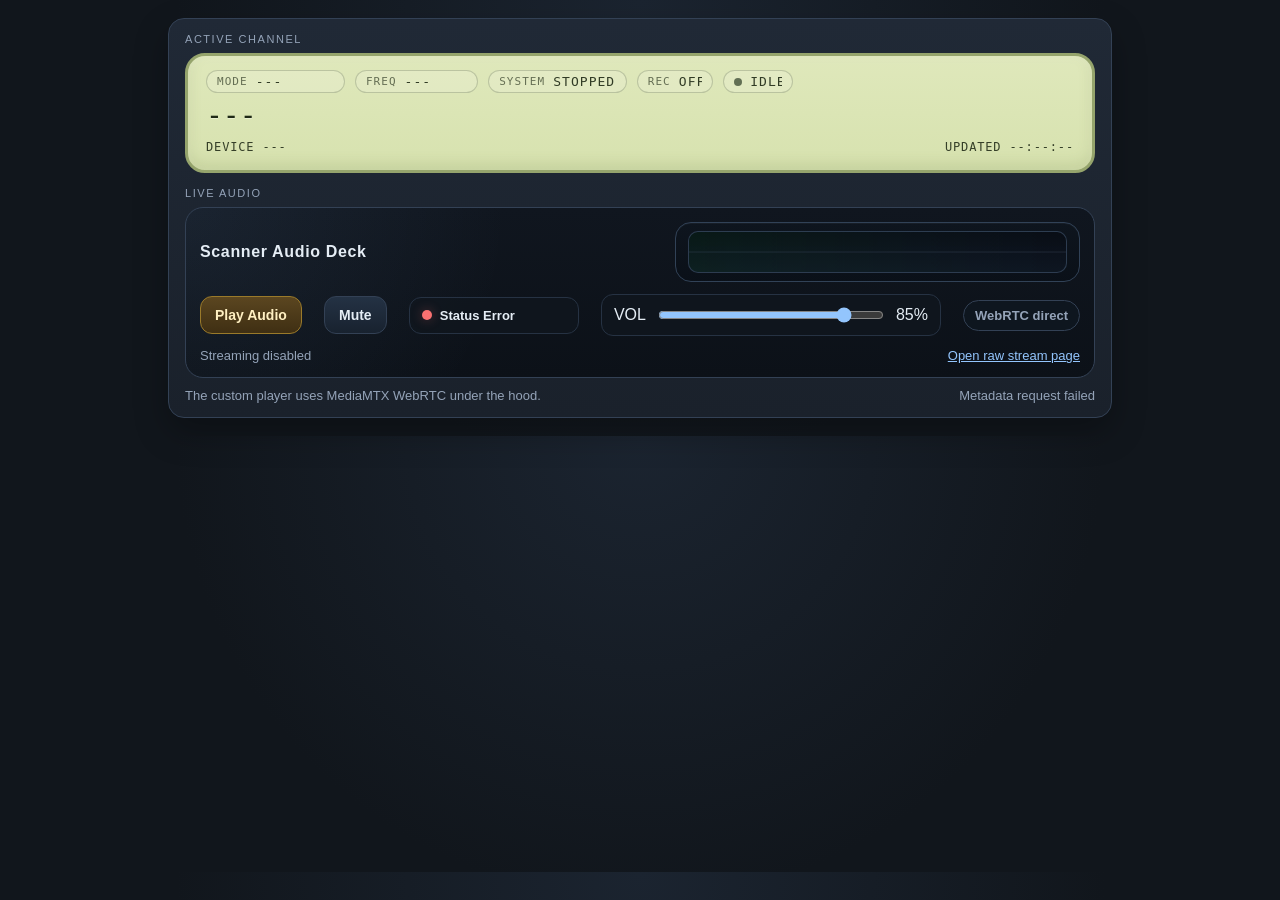
==== webui/index.html @ 0362af81 "Externalize scanner web UI and add live audio monitor" ====
<!doctype html>
<html lang="en">

<head>
    <meta charset="utf-8">
    <meta name="viewport" content="width=device-width, initial-scale=1">
    <title>Scanner Live</title>
    <style>
        @font-face {
            font-family: 'PixelSplitter';
            font-style: normal;
            font-display: swap;
            font-weight: 700;
            src: url('/fonts/PixelSplitter-Bold.ttf') format('truetype')
        }

        :root {
            --bg: #11161c;
            --panel: #1a212b;
            --panel2: #202936;
            --line: #334155;
            --muted: #94a3b8;
            --text: #e5edf5;
            --lcd: #d7e2af;
            --lcdfg: #1f2916;
            --lcdb: #95a46c;
            --ok: #22c55e;
            --accent: #93c5fd
        }

        * {
            box-sizing: border-box
        }

        body {
            margin: 0;
            background: radial-gradient(circle at top, #1b2430 0%, var(--bg) 60%);
            color: var(--text);
            font-family: "Segoe UI", Tahoma, sans-serif
        }

        .shell {
            max-width: 980px;
            margin: 0 auto;
            padding: 18px
        }

        .card {
            background: linear-gradient(180deg, var(--panel2), var(--panel));
            border: 1px solid var(--line);
            border-radius: 16px;
            padding: 14px 16px;
            box-shadow: 0 14px 34px rgba(0, 0, 0, .28)
        }

        .label {
            font-size: 11px;
            letter-spacing: .14em;
            text-transform: uppercase;
            color: var(--muted);
            margin-bottom: 8px
        }

        .lcdshell {
            background: linear-gradient(180deg, #dfe8bb, var(--lcd));
            color: var(--lcdfg);
            border: 3px solid var(--lcdb);
            border-radius: 20px;
            padding: 14px 18px 16px;
            box-shadow: inset 0 2px 8px rgba(255, 255, 255, .16), inset 0 -6px 14px rgba(112, 129, 66, .18);
            margin-bottom: 14px
        }

        .lcdshell.recording {
            background: linear-gradient(180deg, #e6b6aa, #d99d92);
            border-color: #b57171;
            color: #4c1717
        }

        .lcdtop,
        .lcdbottom {
            display: flex;
            justify-content: space-between;
            gap: 10px;
            align-items: center;
            flex-wrap: wrap;
            font-family: "PixelSplitter", Consolas, "Lucida Console", monospace;
            text-transform: uppercase
        }

        .lcdtop {
            font-size: 13px;
            letter-spacing: .08em;
            opacity: .9;
            margin-bottom: 8px
        }

        .lcdbottom {
            font-size: 12px;
            letter-spacing: .07em;
            margin-top: 10px;
            opacity: .88
        }

        .lcdmain {
            font-family: "PixelSplitter", Consolas, "Lucida Console", monospace;
            font-size: clamp(18px, 2.3vw, 28px);
            line-height: 1.05;
            font-weight: 400;
            letter-spacing: 0;
            white-space: nowrap;
            overflow: hidden;
            text-overflow: ellipsis;
            text-shadow: 0 1px 0 rgba(255, 255, 255, .35)
        }

        .lcdchips {
            display: flex;
            gap: 10px;
            flex-wrap: wrap
        }

        .lcdchip {
            display: inline-flex;
            align-items: center;
            justify-content: flex-start;
            gap: 8px;
            padding: 3px 10px;
            border: 1px solid rgba(31, 41, 22, .22);
            border-radius: 999px;
            background: rgba(255, 255, 255, .18);
            white-space: nowrap;
            flex: 0 0 auto
        }

        .lcdchip .tiny {
            font-size: 11px;
            opacity: .7;
            flex: 0 0 auto
        }

        .lcdchip .value {
            display: inline-block;
            flex: 0 0 auto;
            overflow: hidden
        }

        .lcdchip.mode .value {
            width: 10ch
        }

        .lcdchip.freq .value {
            width: 8ch
        }

        .lcdchip.system .value {
            width: 8ch
        }

        .lcdchip.record .value {
            width: 3ch
        }

        .lcdchip.stream .value {
            width: 4ch
        }

        .dot {
            width: 8px;
            height: 8px;
            border-radius: 99px;
            background: #55634a
        }

        .dot.live {
            background: var(--ok);
            box-shadow: 0 0 10px rgba(34, 197, 94, .45)
        }

        .deck {
            padding: 14px;
            border-radius: 18px;
            border: 1px solid var(--line);
            background: radial-gradient(circle at top left, rgba(147, 197, 253, .08), transparent 35%), linear-gradient(180deg, #10161f, #0c1118)
        }

        .decktop,
        .controls,
        .footer,
        .metarow {
            display: flex;
            justify-content: space-between;
            gap: 12px;
            flex-wrap: wrap
        }

        .decktop {
            align-items: center;
            margin-bottom: 12px
        }

        .controls {
            align-items: center
        }

        .metarow {
            margin-top: 12px;
            color: var(--muted);
            font-size: 13px
        }

        .footer {
            margin-top: 10px;
            color: var(--muted);
            font-size: 13px
        }

        .decktitle {
            font-size: 16px;
            font-weight: 700;
            letter-spacing: .04em
        }

        .badge {
            display: inline-flex;
            align-items: center;
            gap: 8px;
            padding: 7px 11px;
            border-radius: 999px;
            border: 1px solid var(--line);
            background: rgba(15, 23, 32, .9);
            color: var(--muted);
            font-size: 13px;
            font-weight: 600
        }

        .audiomonitor {
            display: flex;
            align-items: center;
            gap: 12px;
            min-width: 320px;
            max-width: 460px;
            width: 46%;
            padding: 8px 12px;
            border-radius: 16px;
            border: 1px solid #314257;
            background: linear-gradient(180deg, rgba(14, 21, 30, .98), rgba(10, 16, 24, .94));
            box-shadow: inset 0 1px 0 rgba(255,255,255,.04);
            overflow: hidden
        }

        .monitorcanvas {
            display: block;
            flex: 1 1 0;
            min-width: 0;
            width: auto;
            height: 42px;
            border-radius: 10px;
            background: linear-gradient(180deg, rgba(7, 11, 18, .98), rgba(13, 20, 30, .94));
            border: 1px solid rgba(49, 66, 87, .9)
        }

        .btn {
            appearance: none;
            border: 1px solid var(--line);
            background: linear-gradient(180deg, #243244, #18222f);
            color: var(--text);
            border-radius: 12px;
            padding: 10px 14px;
            min-width: 86px;
            font-size: 14px;
            font-weight: 700;
            cursor: pointer;
            transition: background .16s ease, border-color .16s ease, box-shadow .16s ease, color .16s ease
        }

        .btn.secondary {
            min-width: 62px
        }

        .btn.is-live {
            background: linear-gradient(180deg, #1f4f38, #163928);
            border-color: #3d8b65;
            box-shadow: 0 0 0 1px rgba(61, 139, 101, .25), 0 0 18px rgba(34, 197, 94, .12)
        }

        .btn.is-paused {
            background: linear-gradient(180deg, #5b4620, #3f2f13);
            border-color: #9a7a2a;
            color: #fff0c2
        }

        .btn.is-muted {
            background: linear-gradient(180deg, #4a2231, #321722);
            border-color: #9d4b6b;
            color: #ffd8e6
        }

        .btn:disabled {
            opacity: .55;
            cursor: not-allowed
        }

        .playbackbadge {
            display: inline-flex;
            align-items: center;
            gap: 8px;
            padding: 10px 12px;
            min-width: 170px;
            border-radius: 12px;
            border: 1px solid #263243;
            background: rgba(16, 22, 30, .78);
            color: var(--text);
            font-size: 13px;
            font-weight: 700
        }

        .playdot {
            width: 10px;
            height: 10px;
            border-radius: 99px;
            background: #586576;
            box-shadow: 0 0 0 1px rgba(255,255,255,.08)
        }

        .playbackbadge.is-live .playdot {
            background: var(--ok);
            box-shadow: 0 0 12px rgba(34, 197, 94, .45)
        }

        .playbackbadge.is-paused .playdot {
            background: #f59e0b;
            box-shadow: 0 0 12px rgba(245, 158, 11, .35)
        }

        .playbackbadge.is-muted .playdot {
            background: #f472b6;
            box-shadow: 0 0 12px rgba(244, 114, 182, .35)
        }

        .playbackbadge.is-offline .playdot {
            background: #f87171;
            box-shadow: 0 0 12px rgba(248, 113, 113, .32)
        }

        .vol {
            display: flex;
            align-items: center;
            gap: 10px;
            min-width: 340px;
            padding: 10px 12px;
            border-radius: 12px;
            border: 1px solid #263243;
            background: rgba(16, 22, 30, .78)
        }

        .vol input {
            width: 100%;
            accent-color: #93c5fd
        }

        .hidden {
            width: 0;
            height: 0;
            opacity: 0;
            position: absolute;
            pointer-events: none
        }

        a {
            color: var(--accent)
        }

        @media (max-width:760px) {
            .vol {
                min-width: 0;
                width: 100%
            }

            .controls {
                align-items: stretch
            }

            .lcdmain {
                font-size: clamp(20px, 5.8vw, 30px)
            }
        }
    </style>
</head>

<body>
    <div class="shell">
        <div class="card">
            <div class="label">Active Channel</div>
            <div class="lcdshell" id="lcdShell">
                <div class="lcdtop">
                    <div class="lcdchips">
                        <div class="lcdchip mode"><span class="tiny">Mode</span><span class="value" id="modeValue">---</span></div>
                        <div class="lcdchip freq"><span class="tiny">Freq</span><span class="value" id="freqValue">---</span></div>
                        <div class="lcdchip system"><span class="tiny">System</span><span class="value" id="statusValue">STOPPED</span></div>
                        <div class="lcdchip record"><span class="tiny">Rec</span><span class="value" id="recordValue">OFF</span></div>
                        <div class="lcdchip stream"><span class="dot" id="lcdDot"></span><span class="value" id="streamMini">Idle</span>
                        </div>
                    </div>
                </div>
                <div class="lcdmain" id="channelDisplay">---</div>
                <div class="lcdbottom">
                    <div id="deviceValue">DEVICE ---</div>
                    <div id="updatedValue">UPDATED --:--:--</div>
                </div>
            </div>
            <div class="label">Live Audio</div>
            <div class="deck">
                <div class="decktop">
                    <div class="decktitle">Scanner Audio Deck</div>
                    <div class="audiomonitor">
                        <canvas class="monitorcanvas" id="audioMonitor" width="360" height="42"></canvas>                    </div>
                </div>
                <div class="controls"><button class="btn" id="playButton" type="button">Play Audio</button><button
                        class="btn secondary" id="muteButton" type="button">Mute</button>
                    <div class="playbackbadge is-offline" id="playbackBadge"><span class="playdot"></span><span id="playbackState">Stopped</span></div>
                    <div class="vol"><span>VOL</span><input id="volumeSlider" type="range" min="0" max="100"
                            value="85"><span id="volumeValue">85%</span></div>
                    <div class="badge">WebRTC direct</div>
                </div>
                <div class="metarow"> 
                    <div id="streamHint">Streaming disabled</div>
                    <div><a id="rawLink" href="#" target="_blank" rel="noopener">Open raw stream page</a></div>
                </div>
                <audio id="scannerAudio" class="hidden" autoplay playsinline></audio>
            </div>
            <div class="footer">
                <div>The custom player uses MediaMTX WebRTC under the hood.</div>
                <div id="sessionState">Idle</div>
            </div>
        </div>
    </div>
    <script>
        const audioEl = document.getElementById('scannerAudio'),
            playButton = document.getElementById('playButton'),
            muteButton = document.getElementById('muteButton'),
            volumeSlider = document.getElementById('volumeSlider'),
            volumeValue = document.getElementById('volumeValue'),
            audioMonitor = document.getElementById('audioMonitor'),
            sessionState = document.getElementById('sessionState'),
            playbackBadge = document.getElementById('playbackBadge'),
            playbackState = document.getElementById('playbackState');
        let latestStatus = null,
            peerConnection = null,
            playerStarting = false,
            lastStreamUrl = '',
            userPaused = false,
            audioContext = null,
            monitorSourceNode = null,
            analyserNode = null,
            audioDataArray = null,
            monitorFrame = 0;

        function setPlayerStatus(text, live) {
            return
        }

        function drawMonitorIdle() {
            const ctx = audioMonitor.getContext('2d');
            const width = audioMonitor.width;
            const height = audioMonitor.height;
            ctx.clearRect(0, 0, width, height);
            const gradient = ctx.createLinearGradient(0, 0, width, 0);
            gradient.addColorStop(0, 'rgba(34, 197, 94, 0.08)');
            gradient.addColorStop(1, 'rgba(147, 197, 253, 0.02)');
            ctx.fillStyle = gradient;
            ctx.fillRect(0, 0, width, height);
            ctx.strokeStyle = 'rgba(71, 85, 105, 0.35)';
            ctx.lineWidth = 1;
            ctx.beginPath();
            ctx.moveTo(0, height / 2);
            ctx.lineTo(width, height / 2);
            ctx.stroke()
        }

        function ensureAudioMonitor() {
            if (!(window.AudioContext || window.webkitAudioContext)) return false;
            if (!audioContext) {
                const Context = window.AudioContext || window.webkitAudioContext;
                audioContext = new Context();
                analyserNode = audioContext.createAnalyser();
                analyserNode.fftSize = 256;
                analyserNode.smoothingTimeConstant = 0.78;
                audioDataArray = new Uint8Array(analyserNode.frequencyBinCount)
            }
            if (audioContext.state === 'suspended') {
                audioContext.resume().catch(() => {})
            }
            return true
        }

        function connectAudioMonitorStream(stream) {
            if (!stream || !ensureAudioMonitor()) return;
            if (monitorSourceNode) {
                try {
                    monitorSourceNode.disconnect()
                } catch (err) {}
                monitorSourceNode = null
            }
            monitorSourceNode = audioContext.createMediaStreamSource(stream);
            monitorSourceNode.connect(analyserNode)
        }

        function renderAudioMonitor() {
            if (!analyserNode || !audioDataArray || !monitorSourceNode) {
                drawMonitorIdle();
                monitorFrame = 0;
                return
            }
            const ctx = audioMonitor.getContext('2d');
            const width = audioMonitor.width;
            const height = audioMonitor.height;
            analyserNode.getByteFrequencyData(audioDataArray);
            ctx.clearRect(0, 0, width, height);
            ctx.fillStyle = 'rgba(8, 13, 20, 0.92)';
            ctx.fillRect(0, 0, width, height);
            const barCount = 48;
            const gap = 2;
            const barWidth = (width - (barCount - 1) * gap) / barCount;
            for (let i = 0; i < barCount; i += 1) {
                const index = Math.min(audioDataArray.length - 1, Math.floor(i * audioDataArray.length / barCount));
                const magnitude = audioDataArray[index] / 255;
                const barHeight = Math.max(3, magnitude * (height - 6));
                const x = i * (barWidth + gap);
                const y = height - barHeight - 3;
                const gradient = ctx.createLinearGradient(0, y, 0, height);
                gradient.addColorStop(0, magnitude > 0.72 ? '#f59e0b' : '#9fe870');
                gradient.addColorStop(1, '#22c55e');
                ctx.fillStyle = gradient;
                ctx.fillRect(x, y, barWidth, barHeight)
            }
            monitorFrame = window.requestAnimationFrame(renderAudioMonitor)
        }

        function startAudioMonitor() {
            if (!ensureAudioMonitor()) return;
            const activeStream = audioEl.srcObject;
            if (activeStream && !monitorSourceNode) connectAudioMonitorStream(activeStream);
            if (!monitorFrame) renderAudioMonitor()
        }

        function stopAudioMonitor() {
            if (monitorFrame) {
                window.cancelAnimationFrame(monitorFrame);
                monitorFrame = 0
            }
            if (monitorSourceNode) {
                try {
                    monitorSourceNode.disconnect()
                } catch (err) {}
                monitorSourceNode = null
            }
            drawMonitorIdle()
        }

        function setSessionState(text) {
            sessionState.textContent = text
        }

        function setPlaybackState(text, stateClass) {
            playbackState.textContent = text;
            playbackBadge.classList.remove('is-live', 'is-paused', 'is-muted', 'is-offline');
            if (stateClass) playbackBadge.classList.add(stateClass)
        }

        function updateButtons() {
            const isPlaying = !audioEl.paused && !audioEl.ended;
            playButton.textContent = playerStarting ? 'Connecting...' : isPlaying ? 'Pause Audio' : 'Play Audio';
            muteButton.textContent = audioEl.muted ? 'Unmute' : 'Mute';
            playButton.classList.toggle('is-live', isPlaying);
            playButton.classList.toggle('is-paused', !playerStarting && !isPlaying);
            muteButton.classList.toggle('is-muted', audioEl.muted);
            if (playerStarting) {
                setPlaybackState('Connecting', 'is-paused');
            } else if (audioEl.muted && isPlaying) {
                setPlaybackState('Muted Live', 'is-muted');
            } else if (isPlaying) {
                setPlaybackState('Playing Live', 'is-live');
            } else if (userPaused) {
                setPlaybackState('Paused', 'is-paused');
            } else {
                setPlaybackState('Stopped', 'is-offline');
            }
        }

        function setVolume(value) {
            const n = Math.max(0, Math.min(100, value));
            audioEl.volume = n / 100;
            volumeSlider.value = n;
            volumeValue.textContent = n + '%'
        }

        function closePlayer() {
            if (peerConnection) {
                try {
                    peerConnection.ontrack = null
                } catch (err) {}
                try {
                    peerConnection.close()
                } catch (err) {}
                peerConnection = null
            }
            audioEl.srcObject = null;
            playerStarting = false;
            stopAudioMonitor();
            updateButtons()
        }

        function waitForIceComplete(pc, timeoutMs) {
            return new Promise((resolve) => {
                if (pc.iceGatheringState === 'complete') {
                    resolve();
                    return
                }
                const timeout = setTimeout(done, timeoutMs);

                function onChange() {
                    if (pc.iceGatheringState === 'complete') done()
                }

                function done() {
                    clearTimeout(timeout);
                    pc.removeEventListener('icegatheringstatechange', onChange);
                    resolve()
                }
                pc.addEventListener('icegatheringstatechange', onChange)
            })
        }
        async function startPlayer(autoStart) {
            if (playerStarting) return;
            if (!latestStatus || !latestStatus.streaming_enabled || !latestStatus.raw_stream_url) {
                setPlayerStatus('Streaming disabled', false);
                setSessionState('No stream available');
                setPlaybackState('Stream Off', 'is-offline');
                return
            }
            closePlayer();
            playerStarting = true;
            playButton.disabled = true;
            updateButtons();
            setPlayerStatus('Connecting...', false);
            setSessionState('Negotiating WebRTC session');
            try {
                const pc = new RTCPeerConnection({
                    iceServers: []
                });
                peerConnection = pc;
                pc.addTransceiver('audio', {
                    direction: 'recvonly'
                });
                pc.ontrack = async (event) => {
                    const stream = event.streams[0];
                    if (stream) {
                        audioEl.srcObject = stream;
                        connectAudioMonitorStream(stream);
                        if (!userPaused || autoStart) {
                            try {
                                await audioEl.play();
                                startAudioMonitor()
                            } catch (err) {
                                setSessionState('Press Play Audio to start sound');
                                setPlaybackState('Awaiting Click', 'is-paused')
                            }
                        }
                        updateButtons()
                    }
                };
                pc.onconnectionstatechange = () => {
                    const state = pc.connectionState;
                    if (state === 'connected') {
                        setPlayerStatus('Live audio connected', true);
                        setSessionState('Media path is direct WebRTC');
                        if (!audioEl.paused) setPlaybackState(audioEl.muted ? 'Muted Live' : 'Playing Live', audioEl.muted ? 'is-muted' : 'is-live')
                    } else if (state === 'connecting') {
                        setPlayerStatus('Connecting...', false);
                        setSessionState('Establishing peer connection');
                        setPlaybackState('Connecting', 'is-paused')
                    } else if (state === 'failed' || state === 'disconnected' || state === 'closed') {
                        setPlayerStatus('Connection lost', false);
                        setSessionState('Reconnect by pressing Play Audio');
                        setPlaybackState('Connection Lost', 'is-offline')
                    }
                };
                const offer = await pc.createOffer();
                await pc.setLocalDescription(offer);
                await waitForIceComplete(pc, 1500);
                const res = await fetch('/api/whep', {
                    method: 'POST',
                    headers: {
                        'Content-Type': 'application/sdp'
                    },
                    body: pc.localDescription.sdp,
                    cache: 'no-store'
                });
                if (!res.ok) throw new Error('WHEP request failed with status ' + res.status);
                const answer = await res.text();
                await pc.setRemoteDescription({
                    type: 'answer',
                    sdp: answer
                });
                setPlayerStatus('Starting audio...', false);
                setSessionState('Waiting for first audio packets');
                setPlaybackState('Buffering', 'is-paused')
            } catch (err) {
                closePlayer();
                setPlayerStatus('Player unavailable', false);
                setSessionState(err && err.message ? err.message : 'Failed to start player');
                setPlaybackState('Unavailable', 'is-offline')
            } finally {
                playerStarting = false;
                playButton.disabled = false;
                updateButtons()
            }
        }
        async function refresh() {
            try {
                const res = await fetch('/api/status', {
                    cache: 'no-store'
                });
                const data = await res.json();
                latestStatus = data;
                const streamState = (data.stream_status || 'OFF').toUpperCase(),
                    recording = !!data.recording,
                    statusText = (data.status || 'STOPPED').toUpperCase();
                document.getElementById('statusValue').textContent = statusText;
                document.getElementById('recordValue').textContent = recording ? 'ON' : 'OFF';
                document.getElementById('channelDisplay').textContent = data.display || '---';
                document.getElementById('lcdShell').classList.toggle('recording', recording);
                document.getElementById('freqValue').textContent = data.frequency || '---';
                document.getElementById('modeValue').textContent = data.mode || '---';
                document.getElementById('streamMini').textContent = streamState;
                document.getElementById('deviceValue').textContent = 'DEVICE ' + (data.audio_device || '---');
                document.getElementById('updatedValue').textContent = 'UPDATED ' + (data.updated_at || '---');
                document.getElementById('lcdDot').classList.toggle('live', streamState === 'LIVE' || streamState ===
                    'READY');
                const rawUrl = data.raw_stream_url || '';
                document.getElementById('rawLink').href = rawUrl ? rawUrl + '/' : '#';
                document.getElementById('streamHint').textContent = data.streaming_enabled ? ('Stream source: ' +
                    rawUrl) : 'Streaming disabled';
                const ready = data.streaming_enabled && rawUrl && ['LIVE', 'READY'].includes(streamState);
                if (!ready) {
                    closePlayer();
                    setPlayerStatus(data.streaming_enabled ? 'Waiting for live stream...' : 'Streaming disabled',
                        false);
                    setSessionState(data.streaming_enabled ? 'No active WebRTC session' :
                        'Enable streaming in the app');
                    if (!userPaused) setPlaybackState(data.streaming_enabled ? 'Standby' : 'Stream Off', 'is-offline');
                    lastStreamUrl = rawUrl
                } else if ((!peerConnection || peerConnection.connectionState === 'closed' || peerConnection
                        .connectionState === 'failed') && !playerStarting) {
                    lastStreamUrl = rawUrl;
                    startPlayer(true)
                } else if (rawUrl !== lastStreamUrl && !playerStarting) {
                    lastStreamUrl = rawUrl;
                    startPlayer(true)
                }
            } catch (err) {
                setPlayerStatus('Page update failed', false);
                setSessionState('Metadata request failed');
                setPlaybackState('Status Error', 'is-offline')
            }
        }
        playButton.addEventListener('click', async () => {
            if (!peerConnection || peerConnection.connectionState === 'closed' || peerConnection
                .connectionState === 'failed') {
                userPaused = false;
                await startPlayer(false);
                return
            }
            if (audioEl.paused) {
                userPaused = false;
                try {
                    await audioEl.play();
                    setSessionState('Audio resumed');
                    setPlaybackState(audioEl.muted ? 'Muted Live' : 'Playing Live', audioEl.muted ? 'is-muted' : 'is-live')
                } catch (err) {
                    setSessionState('Browser blocked autoplay, press Play Audio again');
                    setPlaybackState('Awaiting Click', 'is-paused')
                }
            } else {
                userPaused = true;
                audioEl.pause();
                setSessionState('Audio paused locally');
                setPlaybackState('Paused', 'is-paused')
            }
            updateButtons()
        });
        muteButton.addEventListener('click', () => {
            audioEl.muted = !audioEl.muted;
            if (!audioEl.paused && !audioEl.ended) {
                setPlaybackState(audioEl.muted ? 'Muted Live' : 'Playing Live', audioEl.muted ? 'is-muted' : 'is-live')
            }
            updateButtons()
        });
        volumeSlider.addEventListener('input', (event) => setVolume(Number(event.target.value)));
        audioEl.addEventListener('play', () => {
            startAudioMonitor();
            setPlaybackState(audioEl.muted ? 'Muted Live' : 'Playing Live', audioEl.muted ? 'is-muted' : 'is-live');
            updateButtons()
        });
        audioEl.addEventListener('pause', () => {
            stopAudioMonitor();
            if (!playerStarting) setPlaybackState(userPaused ? 'Paused' : 'Stopped', userPaused ? 'is-paused' : 'is-offline');
            updateButtons()
        });
        drawMonitorIdle();
        setVolume(85);
        setPlaybackState('Stopped', 'is-offline');
        updateButtons();
        refresh();
        setInterval(refresh, 500);
    </script>
</body>

</html>
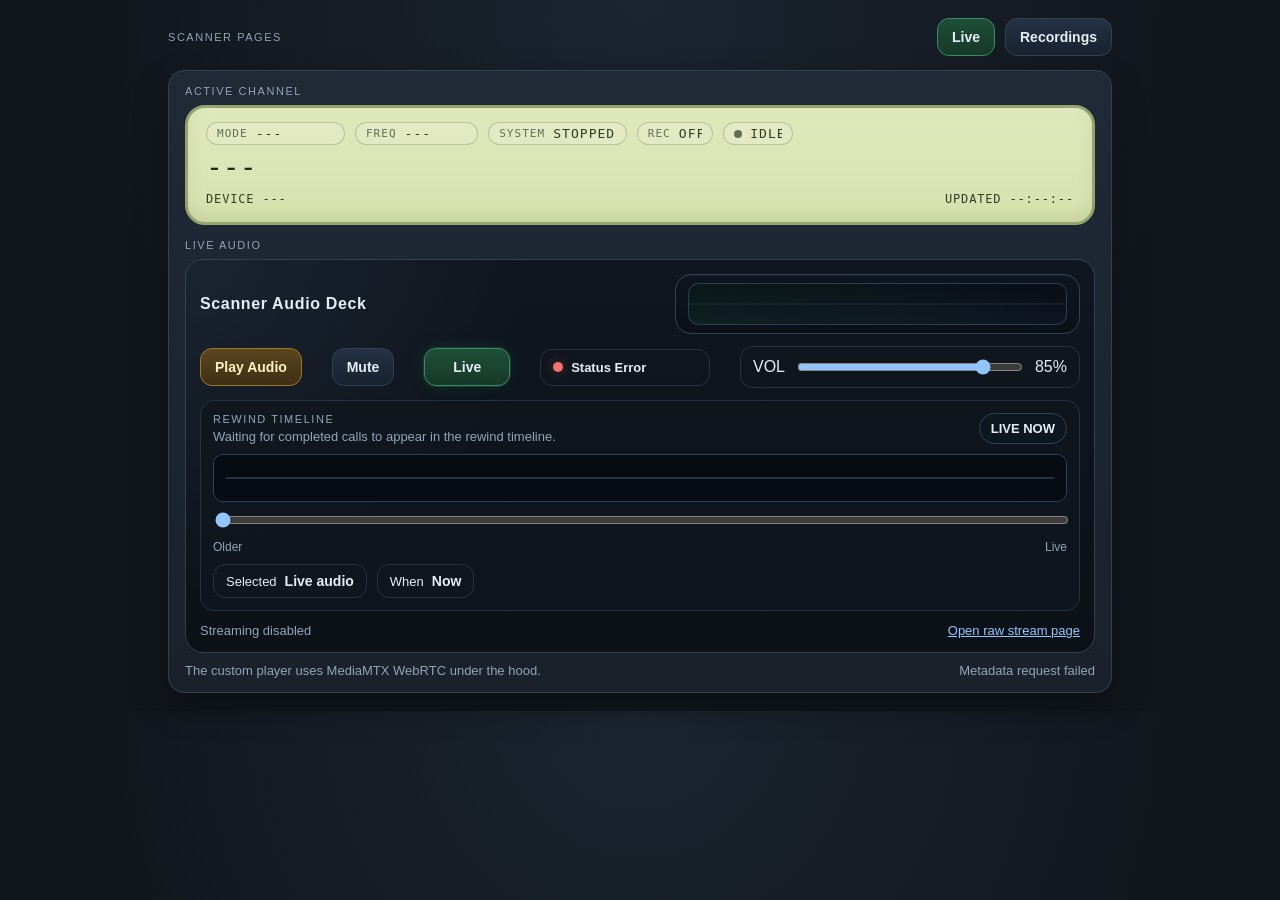
==== commit a63bd7bd: "Add radio and mobile web UI framework" ====
--- a/webui/index.html
+++ b/webui/index.html
@@ -43,6 +43,45 @@
             max-width: 980px;
             margin: 0 auto;
             padding: 18px
+        }
+
+        .topnav {
+            display: flex;
+            justify-content: space-between;
+            align-items: center;
+            gap: 12px;
+            margin-bottom: 14px
+        }
+
+        .navtitle {
+            font-size: 11px;
+            letter-spacing: .14em;
+            text-transform: uppercase;
+            color: var(--muted)
+        }
+
+        .navlinks {
+            display: flex;
+            gap: 10px;
+            flex-wrap: wrap
+        }
+
+        .pagelink {
+            display: inline-flex;
+            align-items: center;
+            text-decoration: none;
+            color: var(--text);
+            padding: 10px 14px;
+            border-radius: 12px;
+            border: 1px solid var(--line);
+            background: linear-gradient(180deg, #243244, #18222f);
+            font-size: 14px;
+            font-weight: 700
+        }
+
+        .pagelink.active {
+            background: linear-gradient(180deg, #1f4f38, #163928);
+            border-color: #3d8b65
         }
 
         .card {
@@ -359,6 +398,88 @@
             accent-color: #93c5fd
         }
 
+        .timelinepanel {
+            margin-top: 12px;
+            padding: 12px;
+            border-radius: 14px;
+            border: 1px solid #263243;
+            background: rgba(16, 22, 30, .78)
+        }
+
+        .timelinehead {
+            display: flex;
+            justify-content: space-between;
+            gap: 12px;
+            align-items: center;
+            flex-wrap: wrap;
+            margin-bottom: 10px
+        }
+
+        .timelinecopy {
+            color: var(--muted);
+            font-size: 13px
+        }
+
+        .timelinestatus {
+            display: inline-flex;
+            align-items: center;
+            gap: 8px;
+            padding: 7px 11px;
+            border-radius: 999px;
+            border: 1px solid var(--line);
+            background: rgba(15, 23, 32, .9);
+            color: var(--text);
+            font-size: 13px;
+            font-weight: 700
+        }
+
+        .timelinemap {
+            width: 100%;
+            height: 48px;
+            display: block;
+            border-radius: 10px;
+            border: 1px solid #314257;
+            background: linear-gradient(180deg, rgba(7, 11, 18, .98), rgba(13, 20, 30, .94))
+        }
+
+        .timelineslider {
+            width: 100%;
+            margin-top: 10px;
+            accent-color: #93c5fd
+        }
+
+        .timelinelegend {
+            display: flex;
+            justify-content: space-between;
+            gap: 12px;
+            margin-top: 8px;
+            color: var(--muted);
+            font-size: 12px
+        }
+
+        .timelineinfo {
+            display: flex;
+            gap: 10px;
+            flex-wrap: wrap;
+            margin-top: 10px
+        }
+
+        .timelinepill {
+            display: inline-flex;
+            align-items: center;
+            gap: 8px;
+            padding: 8px 12px;
+            border-radius: 12px;
+            border: 1px solid #263243;
+            background: rgba(16, 22, 30, .78);
+            color: var(--text);
+            font-size: 13px
+        }
+
+        .timelinepill strong {
+            font-size: 14px
+        }
+
         .hidden {
             width: 0;
             height: 0;
@@ -390,6 +511,13 @@
 
 <body>
     <div class="shell">
+        <div class="topnav">
+            <div class="navtitle">Scanner Pages</div>
+            <div class="navlinks">
+                <a class="pagelink active" href="/">Live</a>
+                <a class="pagelink" href="/recordings/">Recordings</a>
+            </div>
+        </div>
         <div class="card">
             <div class="label">Active Channel</div>
             <div class="lcdshell" id="lcdShell">
@@ -417,13 +545,29 @@
                         <canvas class="monitorcanvas" id="audioMonitor" width="360" height="42"></canvas>                    </div>
                 </div>
                 <div class="controls"><button class="btn" id="playButton" type="button">Play Audio</button><button
-                        class="btn secondary" id="muteButton" type="button">Mute</button>
+                        class="btn secondary" id="muteButton" type="button">Mute</button><button class="btn"
+                        id="liveButton" type="button">Live</button>
                     <div class="playbackbadge is-offline" id="playbackBadge"><span class="playdot"></span><span id="playbackState">Stopped</span></div>
                     <div class="vol"><span>VOL</span><input id="volumeSlider" type="range" min="0" max="100"
                             value="85"><span id="volumeValue">85%</span></div>
-                    <div class="badge">WebRTC direct</div>
                 </div>
-                <div class="metarow"> 
+                <div class="timelinepanel">
+                    <div class="timelinehead">
+                        <div>
+                            <div class="label" style="margin-bottom:4px">Rewind Timeline</div>
+                            <div class="timelinecopy" id="timelineCopy">Slide left to recent calls you may have missed, or tap Live to jump back.</div>
+                        </div>
+                        <div class="timelinestatus" id="timelineStatus">LIVE NOW</div>
+                    </div>
+                    <canvas class="timelinemap" id="timelineMap" width="860" height="48"></canvas>
+                    <input class="timelineslider" id="timelineSlider" type="range" min="0" max="0" step="1" value="0">
+                    <div class="timelinelegend"><span>Older</span><span>Live</span></div>
+                    <div class="timelineinfo">
+                        <div class="timelinepill"><span>Selected</span><strong id="timelineLabel">Live audio</strong></div>
+                        <div class="timelinepill"><span>When</span><strong id="timelineWhen">Now</strong></div>
+                    </div>
+                </div>
+                <div class="metarow">
                     <div id="streamHint">Streaming disabled</div>
                     <div><a id="rawLink" href="#" target="_blank" rel="noopener">Open raw stream page</a></div>
                 </div>
@@ -435,17 +579,28 @@
             </div>
         </div>
     </div>
-    <script>
+        <script>
         const audioEl = document.getElementById('scannerAudio'),
             playButton = document.getElementById('playButton'),
             muteButton = document.getElementById('muteButton'),
+            liveButton = document.getElementById('liveButton'),
             volumeSlider = document.getElementById('volumeSlider'),
             volumeValue = document.getElementById('volumeValue'),
             audioMonitor = document.getElementById('audioMonitor'),
+            timelineMap = document.getElementById('timelineMap'),
+            timelineSlider = document.getElementById('timelineSlider'),
+            timelineCopy = document.getElementById('timelineCopy'),
+            timelineStatus = document.getElementById('timelineStatus'),
+            timelineLabel = document.getElementById('timelineLabel'),
+            timelineWhen = document.getElementById('timelineWhen'),
             sessionState = document.getElementById('sessionState'),
             playbackBadge = document.getElementById('playbackBadge'),
             playbackState = document.getElementById('playbackState');
         let latestStatus = null,
+            recentCalls = [],
+            selectedCall = null,
+            previewCall = null,
+            mode = 'live',
             peerConnection = null,
             playerStarting = false,
             lastStreamUrl = '',
@@ -456,7 +611,7 @@
             audioDataArray = null,
             monitorFrame = 0;
 
-        function setPlayerStatus(text, live) {
+        function setPlayerStatus() {
             return
         }
 
@@ -497,9 +652,7 @@
         function connectAudioMonitorStream(stream) {
             if (!stream || !ensureAudioMonitor()) return;
             if (monitorSourceNode) {
-                try {
-                    monitorSourceNode.disconnect()
-                } catch (err) {}
+                try { monitorSourceNode.disconnect() } catch (err) {}
                 monitorSourceNode = null
             }
             monitorSourceNode = audioContext.createMediaStreamSource(stream);
@@ -550,22 +703,84 @@
                 monitorFrame = 0
             }
             if (monitorSourceNode) {
-                try {
-                    monitorSourceNode.disconnect()
-                } catch (err) {}
+                try { monitorSourceNode.disconnect() } catch (err) {}
                 monitorSourceNode = null
             }
             drawMonitorIdle()
         }
 
-        function setSessionState(text) {
-            sessionState.textContent = text
-        }
+        function setSessionState(text) { sessionState.textContent = text }
 
         function setPlaybackState(text, stateClass) {
             playbackState.textContent = text;
             playbackBadge.classList.remove('is-live', 'is-paused', 'is-muted', 'is-offline');
             if (stateClass) playbackBadge.classList.add(stateClass)
+        }
+
+        function formatCallLabel(item) {
+            if (!item) return 'Live audio';
+            return [item.frequency || '', item.label || 'Unknown Channel'].join(' ').trim()
+        }
+
+        function formatCallWhen(item) {
+            if (!item) return 'Now';
+            return item.started_at_label || item.started_at || 'Recent'
+        }
+
+        function sliderValueForCall(item) {
+            if (!item || !recentCalls.length) return recentCalls.length;
+            const index = recentCalls.findIndex((entry) => entry.id === item.id);
+            if (index < 0) return recentCalls.length;
+            return recentCalls.length - 1 - index
+        }
+
+        function callForSliderValue(value) {
+            if (!recentCalls.length) return null;
+            if (value >= recentCalls.length) return null;
+            return recentCalls[recentCalls.length - 1 - value] || null
+        }
+
+        function drawTimelineMap() {
+            const ctx = timelineMap.getContext('2d');
+            const width = timelineMap.width;
+            const height = timelineMap.height;
+            ctx.clearRect(0, 0, width, height);
+            ctx.fillStyle = 'rgba(8, 13, 20, 0.92)';
+            ctx.fillRect(0, 0, width, height);
+            ctx.strokeStyle = 'rgba(71, 85, 105, 0.55)';
+            ctx.lineWidth = 2;
+            ctx.beginPath();
+            ctx.moveTo(12, height / 2);
+            ctx.lineTo(width - 12, height / 2);
+            ctx.stroke();
+            if (!recentCalls.length) return;
+            const maxValue = recentCalls.length;
+            recentCalls.forEach((item, index) => {
+                const sliderValue = recentCalls.length - 1 - index;
+                const ratio = maxValue === 0 ? 1 : sliderValue / maxValue;
+                const x = 12 + ratio * (width - 24);
+                const isSelected = selectedCall && item.id === selectedCall.id;
+                const isPreview = previewCall && item.id === previewCall.id;
+                const barHeight = Math.max(10, Math.min(26, 8 + Math.round((Number(item.duration_seconds) || 0) * 2)));
+                ctx.fillStyle = isSelected ? '#93c5fd' : isPreview ? '#f59e0b' : '#22c55e';
+                ctx.fillRect(x - 3, (height - barHeight) / 2, 6, barHeight);
+            });
+            ctx.fillStyle = '#d7e2af';
+            ctx.beginPath();
+            ctx.arc(width - 12, height / 2, 4, 0, Math.PI * 2);
+            ctx.fill();
+        }
+
+        function updateTimelineUi() {
+            const activeItem = previewCall || selectedCall;
+            timelineSlider.max = String(Math.max(0, recentCalls.length));
+            timelineSlider.value = String(mode === 'live' ? recentCalls.length : sliderValueForCall(activeItem));
+            timelineStatus.textContent = mode === 'live' ? 'LIVE NOW' : 'REPLAY';
+            timelineLabel.textContent = mode === 'live' ? 'Live audio' : formatCallLabel(activeItem);
+            timelineWhen.textContent = mode === 'live' ? 'Now' : formatCallWhen(activeItem);
+            timelineCopy.textContent = recentCalls.length ? 'Drag left to recent calls you may have missed, then release to hear one. Press Live to jump back.' : 'Waiting for completed calls to appear in the rewind timeline.';
+            liveButton.classList.toggle('is-live', mode === 'live');
+            drawTimelineMap()
         }
 
         function updateButtons() {
@@ -578,14 +793,15 @@
             if (playerStarting) {
                 setPlaybackState('Connecting', 'is-paused');
             } else if (audioEl.muted && isPlaying) {
-                setPlaybackState('Muted Live', 'is-muted');
+                setPlaybackState(mode === 'live' ? 'Muted Live' : 'Muted Replay', 'is-muted');
             } else if (isPlaying) {
-                setPlaybackState('Playing Live', 'is-live');
+                setPlaybackState(mode === 'live' ? 'Playing Live' : 'Playing Replay', 'is-live');
             } else if (userPaused) {
                 setPlaybackState('Paused', 'is-paused');
             } else {
-                setPlaybackState('Stopped', 'is-offline');
-            }
+                setPlaybackState(mode === 'live' ? 'Standby Live' : 'Replay Ready', 'is-offline');
+            }
+            updateTimelineUi()
         }
 
         function setVolume(value) {
@@ -595,16 +811,18 @@
             volumeValue.textContent = n + '%'
         }
 
+        function closePeer() {
+            if (peerConnection) {
+                try { peerConnection.ontrack = null } catch (err) {}
+                try { peerConnection.close() } catch (err) {}
+                peerConnection = null
+            }
+        }
+
         function closePlayer() {
-            if (peerConnection) {
-                try {
-                    peerConnection.ontrack = null
-                } catch (err) {}
-                try {
-                    peerConnection.close()
-                } catch (err) {}
-                peerConnection = null
-            }
+            closePeer();
+            audioEl.pause();
+            audioEl.removeAttribute('src');
             audioEl.srcObject = null;
             playerStarting = false;
             stopAudioMonitor();
@@ -618,11 +836,9 @@
                     return
                 }
                 const timeout = setTimeout(done, timeoutMs);
-
                 function onChange() {
                     if (pc.iceGatheringState === 'complete') done()
                 }
-
                 function done() {
                     clearTimeout(timeout);
                     pc.removeEventListener('icegatheringstatechange', onChange);
@@ -631,28 +847,26 @@
                 pc.addEventListener('icegatheringstatechange', onChange)
             })
         }
+
         async function startPlayer(autoStart) {
             if (playerStarting) return;
             if (!latestStatus || !latestStatus.streaming_enabled || !latestStatus.raw_stream_url) {
-                setPlayerStatus('Streaming disabled', false);
                 setSessionState('No stream available');
                 setPlaybackState('Stream Off', 'is-offline');
                 return
             }
             closePlayer();
+            mode = 'live';
+            previewCall = null;
+            selectedCall = null;
             playerStarting = true;
             playButton.disabled = true;
             updateButtons();
-            setPlayerStatus('Connecting...', false);
             setSessionState('Negotiating WebRTC session');
             try {
-                const pc = new RTCPeerConnection({
-                    iceServers: []
-                });
+                const pc = new RTCPeerConnection({ iceServers: [] });
                 peerConnection = pc;
-                pc.addTransceiver('audio', {
-                    direction: 'recvonly'
-                });
+                pc.addTransceiver('audio', { direction: 'recvonly' });
                 pc.ontrack = async (event) => {
                     const stream = event.streams[0];
                     if (stream) {
@@ -673,15 +887,10 @@
                 pc.onconnectionstatechange = () => {
                     const state = pc.connectionState;
                     if (state === 'connected') {
-                        setPlayerStatus('Live audio connected', true);
-                        setSessionState('Media path is direct WebRTC');
-                        if (!audioEl.paused) setPlaybackState(audioEl.muted ? 'Muted Live' : 'Playing Live', audioEl.muted ? 'is-muted' : 'is-live')
+                        setSessionState('Live audio connected');
                     } else if (state === 'connecting') {
-                        setPlayerStatus('Connecting...', false);
                         setSessionState('Establishing peer connection');
-                        setPlaybackState('Connecting', 'is-paused')
                     } else if (state === 'failed' || state === 'disconnected' || state === 'closed') {
-                        setPlayerStatus('Connection lost', false);
                         setSessionState('Reconnect by pressing Play Audio');
                         setPlaybackState('Connection Lost', 'is-offline')
                     }
@@ -689,26 +898,14 @@
                 const offer = await pc.createOffer();
                 await pc.setLocalDescription(offer);
                 await waitForIceComplete(pc, 1500);
-                const res = await fetch('/api/whep', {
-                    method: 'POST',
-                    headers: {
-                        'Content-Type': 'application/sdp'
-                    },
-                    body: pc.localDescription.sdp,
-                    cache: 'no-store'
-                });
+                const res = await fetch('/api/whep', { method: 'POST', headers: { 'Content-Type': 'application/sdp' }, body: pc.localDescription.sdp, cache: 'no-store' });
                 if (!res.ok) throw new Error('WHEP request failed with status ' + res.status);
                 const answer = await res.text();
-                await pc.setRemoteDescription({
-                    type: 'answer',
-                    sdp: answer
-                });
-                setPlayerStatus('Starting audio...', false);
+                await pc.setRemoteDescription({ type: 'answer', sdp: answer });
                 setSessionState('Waiting for first audio packets');
                 setPlaybackState('Buffering', 'is-paused')
             } catch (err) {
                 closePlayer();
-                setPlayerStatus('Player unavailable', false);
                 setSessionState(err && err.message ? err.message : 'Failed to start player');
                 setPlaybackState('Unavailable', 'is-offline')
             } finally {
@@ -717,11 +914,62 @@
                 updateButtons()
             }
         }
+
+        async function playReplay(item, autoplay) {
+            if (!item || !item.file_exists || !item.playable_url) {
+                setSessionState('That recent call is no longer available');
+                return
+            }
+            closePeer();
+            mode = 'replay';
+            selectedCall = item;
+            previewCall = null;
+            audioEl.pause();
+            audioEl.srcObject = null;
+            audioEl.src = item.playable_url;
+            audioEl.load();
+            stopAudioMonitor();
+            setSessionState('Replaying ' + formatCallLabel(item));
+            if (autoplay) {
+                try {
+                    await audioEl.play()
+                } catch (err) {
+                    setSessionState('Press Play Audio to hear the selected call')
+                }
+            }
+            updateButtons()
+        }
+
+        async function returnToLive(autoplay) {
+            userPaused = false;
+            await startPlayer(autoplay)
+        }
+
+        async function refreshRecentCalls() {
+            try {
+                const res = await fetch('/api/radio-calls?limit=40', { cache: 'no-store' });
+                if (!res.ok) throw new Error('radio calls failed');
+                const data = await res.json();
+                recentCalls = Array.isArray(data.items) ? data.items : [];
+                if (selectedCall) {
+                    const match = recentCalls.find((item) => item.id === selectedCall.id);
+                    if (!match && mode === 'replay') {
+                        mode = 'live';
+                        selectedCall = null;
+                    } else {
+                        selectedCall = match || selectedCall;
+                    }
+                }
+                updateTimelineUi()
+            } catch (err) {
+                recentCalls = [];
+                updateTimelineUi()
+            }
+        }
+
         async function refresh() {
             try {
-                const res = await fetch('/api/status', {
-                    cache: 'no-store'
-                });
+                const res = await fetch('/api/status', { cache: 'no-store' });
                 const data = await res.json();
                 latestStatus = data;
                 const streamState = (data.stream_status || 'OFF').toUpperCase(),
@@ -736,84 +984,119 @@
                 document.getElementById('streamMini').textContent = streamState;
                 document.getElementById('deviceValue').textContent = 'DEVICE ' + (data.audio_device || '---');
                 document.getElementById('updatedValue').textContent = 'UPDATED ' + (data.updated_at || '---');
-                document.getElementById('lcdDot').classList.toggle('live', streamState === 'LIVE' || streamState ===
-                    'READY');
+                document.getElementById('lcdDot').classList.toggle('live', streamState === 'LIVE' || streamState === 'READY');
                 const rawUrl = data.raw_stream_url || '';
                 document.getElementById('rawLink').href = rawUrl ? rawUrl + '/' : '#';
-                document.getElementById('streamHint').textContent = data.streaming_enabled ? ('Stream source: ' +
-                    rawUrl) : 'Streaming disabled';
+                document.getElementById('streamHint').textContent = data.streaming_enabled ? ('Stream source: ' + rawUrl) : 'Streaming disabled';
                 const ready = data.streaming_enabled && rawUrl && ['LIVE', 'READY'].includes(streamState);
-                if (!ready) {
-                    closePlayer();
-                    setPlayerStatus(data.streaming_enabled ? 'Waiting for live stream...' : 'Streaming disabled',
-                        false);
-                    setSessionState(data.streaming_enabled ? 'No active WebRTC session' :
-                        'Enable streaming in the app');
-                    if (!userPaused) setPlaybackState(data.streaming_enabled ? 'Standby' : 'Stream Off', 'is-offline');
-                    lastStreamUrl = rawUrl
-                } else if ((!peerConnection || peerConnection.connectionState === 'closed' || peerConnection
-                        .connectionState === 'failed') && !playerStarting) {
-                    lastStreamUrl = rawUrl;
-                    startPlayer(true)
-                } else if (rawUrl !== lastStreamUrl && !playerStarting) {
-                    lastStreamUrl = rawUrl;
-                    startPlayer(true)
+                if (mode === 'live') {
+                    if (!ready) {
+                        closePlayer();
+                        setSessionState(data.streaming_enabled ? 'No active WebRTC session' : 'Enable streaming in the app');
+                        lastStreamUrl = rawUrl
+                    } else if ((!peerConnection || peerConnection.connectionState === 'closed' || peerConnection.connectionState === 'failed') && !playerStarting) {
+                        lastStreamUrl = rawUrl;
+                        startPlayer(true)
+                    } else if (rawUrl !== lastStreamUrl && !playerStarting) {
+                        lastStreamUrl = rawUrl;
+                        startPlayer(true)
+                    }
                 }
             } catch (err) {
-                setPlayerStatus('Page update failed', false);
                 setSessionState('Metadata request failed');
                 setPlaybackState('Status Error', 'is-offline')
             }
         }
+
         playButton.addEventListener('click', async () => {
-            if (!peerConnection || peerConnection.connectionState === 'closed' || peerConnection
-                .connectionState === 'failed') {
-                userPaused = false;
-                await startPlayer(false);
-                return
-            }
-            if (audioEl.paused) {
-                userPaused = false;
-                try {
-                    await audioEl.play();
-                    setSessionState('Audio resumed');
-                    setPlaybackState(audioEl.muted ? 'Muted Live' : 'Playing Live', audioEl.muted ? 'is-muted' : 'is-live')
-                } catch (err) {
-                    setSessionState('Browser blocked autoplay, press Play Audio again');
-                    setPlaybackState('Awaiting Click', 'is-paused')
+            if (mode === 'live') {
+                if (!peerConnection || peerConnection.connectionState === 'closed' || peerConnection.connectionState === 'failed') {
+                    userPaused = false;
+                    await startPlayer(false);
+                    return
                 }
-            } else {
-                userPaused = true;
-                audioEl.pause();
-                setSessionState('Audio paused locally');
-                setPlaybackState('Paused', 'is-paused')
+                if (audioEl.paused) {
+                    userPaused = false;
+                    try {
+                        await audioEl.play();
+                        setSessionState('Audio resumed')
+                    } catch (err) {
+                        setSessionState('Browser blocked autoplay, press Play Audio again')
+                    }
+                } else {
+                    userPaused = true;
+                    audioEl.pause();
+                    setSessionState('Audio paused locally')
+                }
+            } else if (selectedCall) {
+                if (audioEl.paused) {
+                    userPaused = false;
+                    try {
+                        await audioEl.play();
+                        setSessionState('Replay resumed')
+                    } catch (err) {
+                        setSessionState('Press Play Audio again to hear the selected call')
+                    }
+                } else {
+                    userPaused = true;
+                    audioEl.pause();
+                    setSessionState('Replay paused')
+                }
             }
             updateButtons()
         });
+
         muteButton.addEventListener('click', () => {
             audioEl.muted = !audioEl.muted;
-            if (!audioEl.paused && !audioEl.ended) {
-                setPlaybackState(audioEl.muted ? 'Muted Live' : 'Playing Live', audioEl.muted ? 'is-muted' : 'is-live')
-            }
             updateButtons()
         });
+
+        liveButton.addEventListener('click', async () => {
+            await returnToLive(true)
+        });
+
+        timelineSlider.addEventListener('input', () => {
+            const value = Number(timelineSlider.value);
+            previewCall = callForSliderValue(value);
+            timelineStatus.textContent = previewCall ? 'READY TO REPLAY' : 'LIVE NOW';
+            timelineLabel.textContent = previewCall ? formatCallLabel(previewCall) : 'Live audio';
+            timelineWhen.textContent = previewCall ? formatCallWhen(previewCall) : 'Now';
+            drawTimelineMap()
+        });
+
+        timelineSlider.addEventListener('change', async () => {
+            const value = Number(timelineSlider.value);
+            const item = callForSliderValue(value);
+            if (!item) {
+                previewCall = null;
+                await returnToLive(true);
+                return
+            }
+            await playReplay(item, true)
+        });
+
         volumeSlider.addEventListener('input', (event) => setVolume(Number(event.target.value)));
         audioEl.addEventListener('play', () => {
-            startAudioMonitor();
-            setPlaybackState(audioEl.muted ? 'Muted Live' : 'Playing Live', audioEl.muted ? 'is-muted' : 'is-live');
+            if (mode === 'live') startAudioMonitor();
             updateButtons()
         });
         audioEl.addEventListener('pause', () => {
-            stopAudioMonitor();
-            if (!playerStarting) setPlaybackState(userPaused ? 'Paused' : 'Stopped', userPaused ? 'is-paused' : 'is-offline');
+            if (mode === 'live') stopAudioMonitor();
             updateButtons()
         });
+        audioEl.addEventListener('ended', () => {
+            if (mode === 'replay') setSessionState('Replay ended. Drag the line again or press Live.');
+            updateButtons()
+        });
+
         drawMonitorIdle();
         setVolume(85);
         setPlaybackState('Stopped', 'is-offline');
         updateButtons();
         refresh();
+        refreshRecentCalls();
         setInterval(refresh, 500);
+        setInterval(refreshRecentCalls, 3000);
     </script>
 </body>
 
@@ -838,3 +1121,6 @@
 
 
 
+
+
+
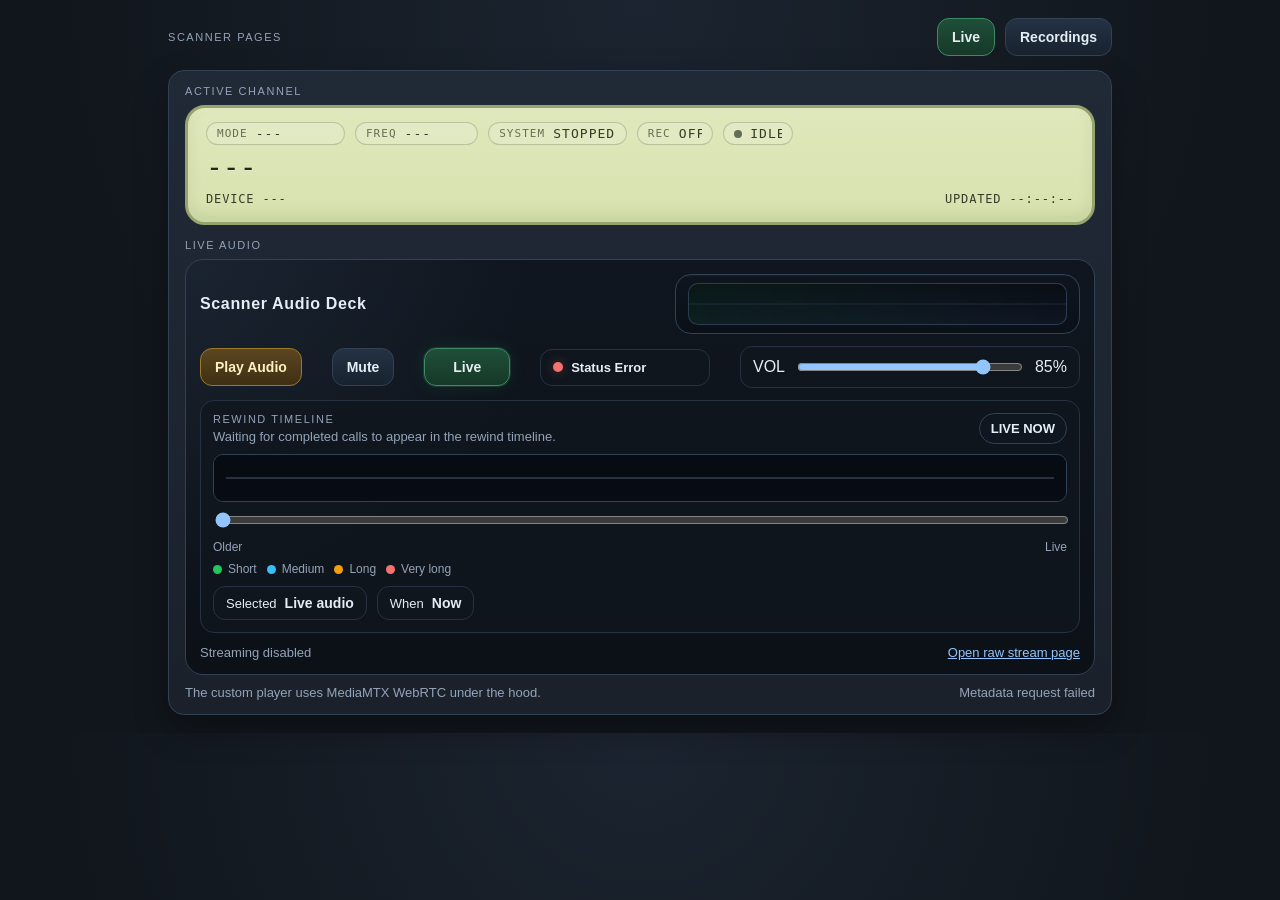
==== commit 5761420e: "rebuild scanner recorder core" ====
--- a/webui/index.html
+++ b/webui/index.html
@@ -399,6 +399,7 @@
         }
 
         .timelinepanel {
+            position: relative;
             margin-top: 12px;
             padding: 12px;
             border-radius: 14px;
@@ -455,6 +456,56 @@
             margin-top: 8px;
             color: var(--muted);
             font-size: 12px
+        }
+
+        .timelinecolors {
+            display: flex;
+            gap: 10px;
+            flex-wrap: wrap;
+            margin-top: 8px;
+            color: var(--muted);
+            font-size: 12px
+        }
+
+        .timelinekey {
+            display: inline-flex;
+            align-items: center;
+            gap: 6px
+        }
+
+        .timelinekey::before {
+            content: "";
+            width: 9px;
+            height: 9px;
+            border-radius: 99px;
+            background: var(--key)
+        }
+
+        .timelinetooltip {
+            position: absolute;
+            z-index: 10;
+            max-width: min(320px, calc(100% - 24px));
+            padding: 10px 12px;
+            border-radius: 10px;
+            border: 1px solid #3b4b62;
+            background: rgba(8, 13, 20, .98);
+            box-shadow: 0 12px 28px rgba(0, 0, 0, .35);
+            color: var(--text);
+            font-size: 12px;
+            line-height: 1.45;
+            pointer-events: none;
+            display: none
+        }
+
+        .timelinetooltip strong {
+            display: block;
+            font-size: 13px;
+            margin-bottom: 3px
+        }
+
+        .timelinetooltip span {
+            display: block;
+            color: var(--muted)
         }
 
         .timelineinfo {
@@ -560,8 +611,15 @@
                         <div class="timelinestatus" id="timelineStatus">LIVE NOW</div>
                     </div>
                     <canvas class="timelinemap" id="timelineMap" width="860" height="48"></canvas>
+                    <div class="timelinetooltip" id="timelineTooltip"></div>
                     <input class="timelineslider" id="timelineSlider" type="range" min="0" max="0" step="1" value="0">
                     <div class="timelinelegend"><span>Older</span><span>Live</span></div>
+                    <div class="timelinecolors">
+                        <span class="timelinekey" style="--key:#22c55e">Short</span>
+                        <span class="timelinekey" style="--key:#38bdf8">Medium</span>
+                        <span class="timelinekey" style="--key:#f59e0b">Long</span>
+                        <span class="timelinekey" style="--key:#f87171">Very long</span>
+                    </div>
                     <div class="timelineinfo">
                         <div class="timelinepill"><span>Selected</span><strong id="timelineLabel">Live audio</strong></div>
                         <div class="timelinepill"><span>When</span><strong id="timelineWhen">Now</strong></div>
@@ -588,6 +646,8 @@
             volumeValue = document.getElementById('volumeValue'),
             audioMonitor = document.getElementById('audioMonitor'),
             timelineMap = document.getElementById('timelineMap'),
+            timelinePanel = document.querySelector('.timelinepanel'),
+            timelineTooltip = document.getElementById('timelineTooltip'),
             timelineSlider = document.getElementById('timelineSlider'),
             timelineCopy = document.getElementById('timelineCopy'),
             timelineStatus = document.getElementById('timelineStatus'),
@@ -609,10 +669,15 @@
             monitorSourceNode = null,
             analyserNode = null,
             audioDataArray = null,
-            monitorFrame = 0;
-
-        function setPlayerStatus() {
-            return
+            monitorFrame = 0,
+            timelineHitRegions = [],
+            hoveredCall = null;
+
+        function setPlayerStatus(text, live) {
+            const label = text || 'Stream status unknown';
+            document.getElementById('streamMini').textContent = live ? 'LIVE' : label.split(' ')[0].toUpperCase();
+            document.getElementById('lcdDot').classList.toggle('live', !!live);
+            document.getElementById('streamHint').textContent = label
         }
 
         function drawMonitorIdle() {
@@ -727,6 +792,32 @@
             return item.started_at_label || item.started_at || 'Recent'
         }
 
+        function escapeHtml(value) {
+            return String(value || '').replace(/[&<>"']/g, (char) => ({
+                '&': '&amp;',
+                '<': '&lt;',
+                '>': '&gt;',
+                '"': '&quot;',
+                "'": '&#39;'
+            })[char])
+        }
+
+        function formatDuration(seconds) {
+            const value = Number(seconds) || 0;
+            if (value < 60) return value.toFixed(value < 10 ? 1 : 0) + ' sec';
+            const minutes = Math.floor(value / 60);
+            const remainder = Math.round(value % 60);
+            return minutes + 'm ' + String(remainder).padStart(2, '0') + 's'
+        }
+
+        function durationBand(seconds) {
+            const value = Number(seconds) || 0;
+            if (value >= 12) return { label: 'Very long', color: '#f87171' };
+            if (value >= 6) return { label: 'Long', color: '#f59e0b' };
+            if (value >= 2.5) return { label: 'Medium', color: '#38bdf8' };
+            return { label: 'Short', color: '#22c55e' }
+        }
+
         function sliderValueForCall(item) {
             if (!item || !recentCalls.length) return recentCalls.length;
             const index = recentCalls.findIndex((entry) => entry.id === item.id);
@@ -744,6 +835,7 @@
             const ctx = timelineMap.getContext('2d');
             const width = timelineMap.width;
             const height = timelineMap.height;
+            timelineHitRegions = [];
             ctx.clearRect(0, 0, width, height);
             ctx.fillStyle = 'rgba(8, 13, 20, 0.92)';
             ctx.fillRect(0, 0, width, height);
@@ -755,20 +847,64 @@
             ctx.stroke();
             if (!recentCalls.length) return;
             const maxValue = recentCalls.length;
+            const maxDuration = Math.max(1, ...recentCalls.map((item) => Number(item.duration_seconds) || 0));
             recentCalls.forEach((item, index) => {
                 const sliderValue = recentCalls.length - 1 - index;
                 const ratio = maxValue === 0 ? 1 : sliderValue / maxValue;
                 const x = 12 + ratio * (width - 24);
                 const isSelected = selectedCall && item.id === selectedCall.id;
                 const isPreview = previewCall && item.id === previewCall.id;
-                const barHeight = Math.max(10, Math.min(26, 8 + Math.round((Number(item.duration_seconds) || 0) * 2)));
-                ctx.fillStyle = isSelected ? '#93c5fd' : isPreview ? '#f59e0b' : '#22c55e';
-                ctx.fillRect(x - 3, (height - barHeight) / 2, 6, barHeight);
+                const isHovered = hoveredCall && item.id === hoveredCall.id;
+                const duration = Number(item.duration_seconds) || 0;
+                const barHeight = Math.max(8, Math.min(height - 12, 8 + Math.round((duration / maxDuration) * (height - 18))));
+                const barWidth = isSelected || isPreview || isHovered ? 8 : 6;
+                const band = durationBand(duration);
+                ctx.fillStyle = isSelected ? '#d7e2af' : isPreview ? '#f8d36a' : band.color;
+                ctx.fillRect(x - barWidth / 2, (height - barHeight) / 2, barWidth, barHeight);
+                if (isHovered) {
+                    ctx.strokeStyle = '#e5edf5';
+                    ctx.lineWidth = 2;
+                    ctx.strokeRect(x - barWidth / 2 - 2, (height - barHeight) / 2 - 2, barWidth + 4, barHeight + 4)
+                }
+                timelineHitRegions.push({
+                    item,
+                    x1: x - Math.max(8, barWidth),
+                    x2: x + Math.max(8, barWidth),
+                    y1: (height - barHeight) / 2 - 4,
+                    y2: (height + barHeight) / 2 + 4
+                });
             });
             ctx.fillStyle = '#d7e2af';
             ctx.beginPath();
             ctx.arc(width - 12, height / 2, 4, 0, Math.PI * 2);
             ctx.fill();
+        }
+
+        function callFromTimelineEvent(event) {
+            const rect = timelineMap.getBoundingClientRect();
+            const x = (event.clientX - rect.left) * (timelineMap.width / rect.width);
+            const y = (event.clientY - rect.top) * (timelineMap.height / rect.height);
+            return timelineHitRegions.find((region) => x >= region.x1 && x <= region.x2 && y >= region.y1 && y <= region.y2)?.item || null
+        }
+
+        function showTimelineTooltip(item, event) {
+            if (!item) {
+                timelineTooltip.style.display = 'none';
+                return
+            }
+            const panelRect = timelinePanel.getBoundingClientRect();
+            const duration = Number(item.duration_seconds) || 0;
+            const band = durationBand(duration);
+            timelineTooltip.innerHTML = '<strong>' + escapeHtml(formatCallLabel(item)) + '</strong>' +
+                '<span>' + escapeHtml(formatCallWhen(item)) + '</span>' +
+                '<span>Duration: ' + escapeHtml(formatDuration(duration)) + ' (' + band.label + ')</span>' +
+                '<span>Mode: ' + escapeHtml(item.mode || 'unknown') + '</span>' +
+                '<span>File: ' + escapeHtml(item.audio_file || 'not available') + '</span>';
+            timelineTooltip.style.display = 'block';
+            const left = Math.min(panelRect.width - timelineTooltip.offsetWidth - 12, Math.max(12, event.clientX - panelRect.left + 12));
+            const top = Math.min(panelRect.height - timelineTooltip.offsetHeight - 12, Math.max(12, event.clientY - panelRect.top + 12));
+            timelineTooltip.style.left = left + 'px';
+            timelineTooltip.style.top = top + 'px'
         }
 
         function updateTimelineUi() {
@@ -778,7 +914,7 @@
             timelineStatus.textContent = mode === 'live' ? 'LIVE NOW' : 'REPLAY';
             timelineLabel.textContent = mode === 'live' ? 'Live audio' : formatCallLabel(activeItem);
             timelineWhen.textContent = mode === 'live' ? 'Now' : formatCallWhen(activeItem);
-            timelineCopy.textContent = recentCalls.length ? 'Drag left to recent calls you may have missed, then release to hear one. Press Live to jump back.' : 'Waiting for completed calls to appear in the rewind timeline.';
+            timelineCopy.textContent = recentCalls.length ? 'Bar height shows transmission length. Hover for details, click a bar or drag the line to replay. Press Live to jump back.' : 'Waiting for completed calls to appear in the rewind timeline.';
             liveButton.classList.toggle('is-live', mode === 'live');
             drawTimelineMap()
         }
@@ -1075,6 +1211,28 @@
             await playReplay(item, true)
         });
 
+        timelineMap.addEventListener('mousemove', (event) => {
+            const item = callFromTimelineEvent(event);
+            if ((hoveredCall && item && hoveredCall.id === item.id) || (!hoveredCall && !item)) {
+                showTimelineTooltip(item, event);
+                return
+            }
+            hoveredCall = item;
+            drawTimelineMap();
+            showTimelineTooltip(item, event)
+        });
+
+        timelineMap.addEventListener('mouseleave', () => {
+            hoveredCall = null;
+            timelineTooltip.style.display = 'none';
+            drawTimelineMap()
+        });
+
+        timelineMap.addEventListener('click', async (event) => {
+            const item = callFromTimelineEvent(event);
+            if (item) await playReplay(item, true)
+        });
+
         volumeSlider.addEventListener('input', (event) => setVolume(Number(event.target.value)));
         audioEl.addEventListener('play', () => {
             if (mode === 'live') startAudioMonitor();
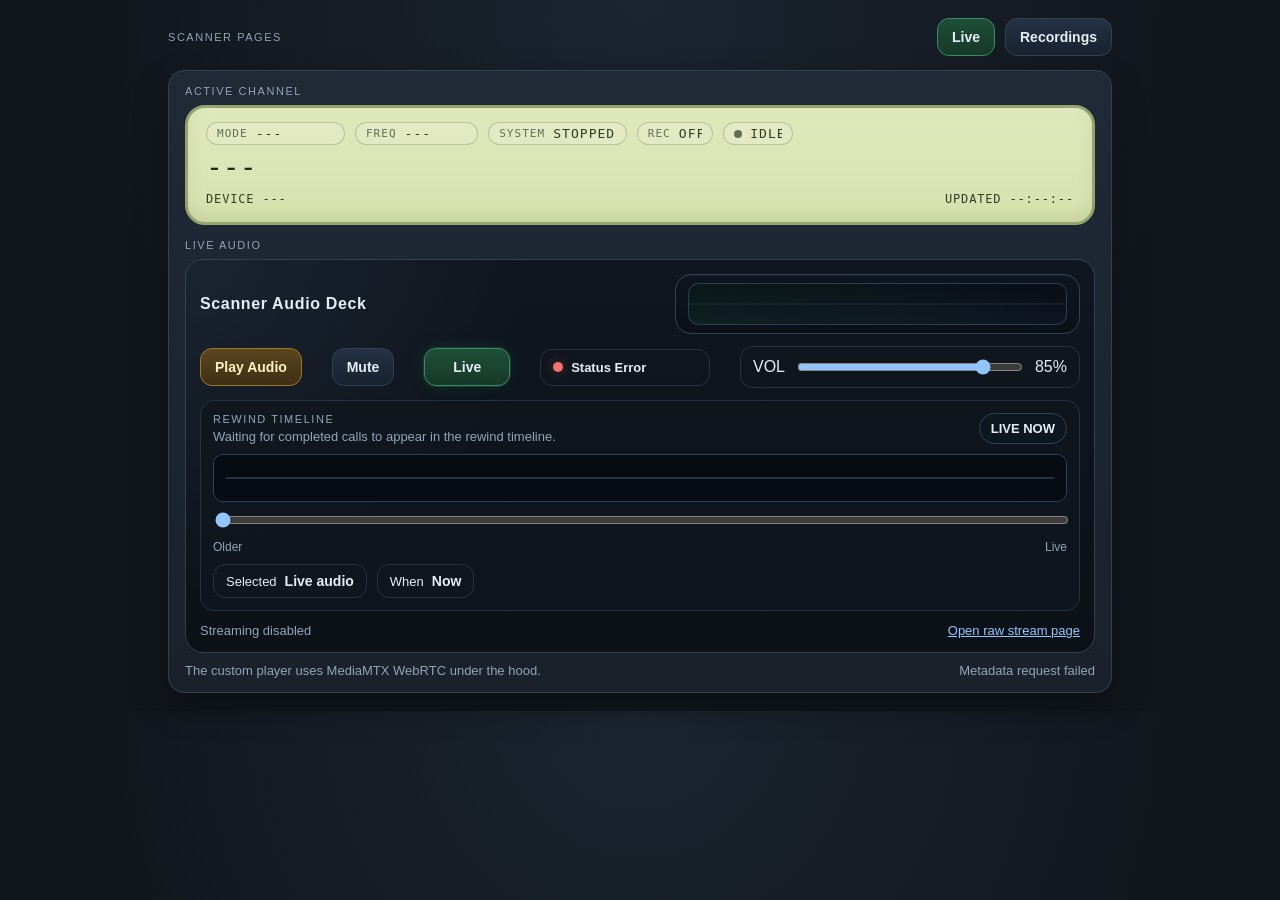
==== commit 2f1f6ad3: "Initial clean XScan migration-ready release" ====
--- a/webui/index.html
+++ b/webui/index.html
@@ -6,14 +6,6 @@
     <meta name="viewport" content="width=device-width, initial-scale=1">
     <title>Scanner Live</title>
     <style>
-        @font-face {
-            font-family: 'PixelSplitter';
-            font-style: normal;
-            font-display: swap;
-            font-weight: 700;
-            src: url('/fonts/PixelSplitter-Bold.ttf') format('truetype')
-        }
-
         :root {
             --bg: #11161c;
             --panel: #1a212b;
@@ -123,7 +115,7 @@
             gap: 10px;
             align-items: center;
             flex-wrap: wrap;
-            font-family: "PixelSplitter", Consolas, "Lucida Console", monospace;
+            font-family: Consolas, "Lucida Console", monospace;
             text-transform: uppercase
         }
 
@@ -142,7 +134,7 @@
         }
 
         .lcdmain {
-            font-family: "PixelSplitter", Consolas, "Lucida Console", monospace;
+            font-family: Consolas, "Lucida Console", monospace;
             font-size: clamp(18px, 2.3vw, 28px);
             line-height: 1.05;
             font-weight: 400;
@@ -399,7 +391,6 @@
         }
 
         .timelinepanel {
-            position: relative;
             margin-top: 12px;
             padding: 12px;
             border-radius: 14px;
@@ -456,56 +447,6 @@
             margin-top: 8px;
             color: var(--muted);
             font-size: 12px
-        }
-
-        .timelinecolors {
-            display: flex;
-            gap: 10px;
-            flex-wrap: wrap;
-            margin-top: 8px;
-            color: var(--muted);
-            font-size: 12px
-        }
-
-        .timelinekey {
-            display: inline-flex;
-            align-items: center;
-            gap: 6px
-        }
-
-        .timelinekey::before {
-            content: "";
-            width: 9px;
-            height: 9px;
-            border-radius: 99px;
-            background: var(--key)
-        }
-
-        .timelinetooltip {
-            position: absolute;
-            z-index: 10;
-            max-width: min(320px, calc(100% - 24px));
-            padding: 10px 12px;
-            border-radius: 10px;
-            border: 1px solid #3b4b62;
-            background: rgba(8, 13, 20, .98);
-            box-shadow: 0 12px 28px rgba(0, 0, 0, .35);
-            color: var(--text);
-            font-size: 12px;
-            line-height: 1.45;
-            pointer-events: none;
-            display: none
-        }
-
-        .timelinetooltip strong {
-            display: block;
-            font-size: 13px;
-            margin-bottom: 3px
-        }
-
-        .timelinetooltip span {
-            display: block;
-            color: var(--muted)
         }
 
         .timelineinfo {
@@ -611,15 +552,8 @@
                         <div class="timelinestatus" id="timelineStatus">LIVE NOW</div>
                     </div>
                     <canvas class="timelinemap" id="timelineMap" width="860" height="48"></canvas>
-                    <div class="timelinetooltip" id="timelineTooltip"></div>
                     <input class="timelineslider" id="timelineSlider" type="range" min="0" max="0" step="1" value="0">
                     <div class="timelinelegend"><span>Older</span><span>Live</span></div>
-                    <div class="timelinecolors">
-                        <span class="timelinekey" style="--key:#22c55e">Short</span>
-                        <span class="timelinekey" style="--key:#38bdf8">Medium</span>
-                        <span class="timelinekey" style="--key:#f59e0b">Long</span>
-                        <span class="timelinekey" style="--key:#f87171">Very long</span>
-                    </div>
                     <div class="timelineinfo">
                         <div class="timelinepill"><span>Selected</span><strong id="timelineLabel">Live audio</strong></div>
                         <div class="timelinepill"><span>When</span><strong id="timelineWhen">Now</strong></div>
@@ -646,8 +580,6 @@
             volumeValue = document.getElementById('volumeValue'),
             audioMonitor = document.getElementById('audioMonitor'),
             timelineMap = document.getElementById('timelineMap'),
-            timelinePanel = document.querySelector('.timelinepanel'),
-            timelineTooltip = document.getElementById('timelineTooltip'),
             timelineSlider = document.getElementById('timelineSlider'),
             timelineCopy = document.getElementById('timelineCopy'),
             timelineStatus = document.getElementById('timelineStatus'),
@@ -669,15 +601,10 @@
             monitorSourceNode = null,
             analyserNode = null,
             audioDataArray = null,
-            monitorFrame = 0,
-            timelineHitRegions = [],
-            hoveredCall = null;
-
-        function setPlayerStatus(text, live) {
-            const label = text || 'Stream status unknown';
-            document.getElementById('streamMini').textContent = live ? 'LIVE' : label.split(' ')[0].toUpperCase();
-            document.getElementById('lcdDot').classList.toggle('live', !!live);
-            document.getElementById('streamHint').textContent = label
+            monitorFrame = 0;
+
+        function setPlayerStatus() {
+            return
         }
 
         function drawMonitorIdle() {
@@ -792,32 +719,6 @@
             return item.started_at_label || item.started_at || 'Recent'
         }
 
-        function escapeHtml(value) {
-            return String(value || '').replace(/[&<>"']/g, (char) => ({
-                '&': '&amp;',
-                '<': '&lt;',
-                '>': '&gt;',
-                '"': '&quot;',
-                "'": '&#39;'
-            })[char])
-        }
-
-        function formatDuration(seconds) {
-            const value = Number(seconds) || 0;
-            if (value < 60) return value.toFixed(value < 10 ? 1 : 0) + ' sec';
-            const minutes = Math.floor(value / 60);
-            const remainder = Math.round(value % 60);
-            return minutes + 'm ' + String(remainder).padStart(2, '0') + 's'
-        }
-
-        function durationBand(seconds) {
-            const value = Number(seconds) || 0;
-            if (value >= 12) return { label: 'Very long', color: '#f87171' };
-            if (value >= 6) return { label: 'Long', color: '#f59e0b' };
-            if (value >= 2.5) return { label: 'Medium', color: '#38bdf8' };
-            return { label: 'Short', color: '#22c55e' }
-        }
-
         function sliderValueForCall(item) {
             if (!item || !recentCalls.length) return recentCalls.length;
             const index = recentCalls.findIndex((entry) => entry.id === item.id);
@@ -835,7 +736,6 @@
             const ctx = timelineMap.getContext('2d');
             const width = timelineMap.width;
             const height = timelineMap.height;
-            timelineHitRegions = [];
             ctx.clearRect(0, 0, width, height);
             ctx.fillStyle = 'rgba(8, 13, 20, 0.92)';
             ctx.fillRect(0, 0, width, height);
@@ -847,64 +747,20 @@
             ctx.stroke();
             if (!recentCalls.length) return;
             const maxValue = recentCalls.length;
-            const maxDuration = Math.max(1, ...recentCalls.map((item) => Number(item.duration_seconds) || 0));
             recentCalls.forEach((item, index) => {
                 const sliderValue = recentCalls.length - 1 - index;
                 const ratio = maxValue === 0 ? 1 : sliderValue / maxValue;
                 const x = 12 + ratio * (width - 24);
                 const isSelected = selectedCall && item.id === selectedCall.id;
                 const isPreview = previewCall && item.id === previewCall.id;
-                const isHovered = hoveredCall && item.id === hoveredCall.id;
-                const duration = Number(item.duration_seconds) || 0;
-                const barHeight = Math.max(8, Math.min(height - 12, 8 + Math.round((duration / maxDuration) * (height - 18))));
-                const barWidth = isSelected || isPreview || isHovered ? 8 : 6;
-                const band = durationBand(duration);
-                ctx.fillStyle = isSelected ? '#d7e2af' : isPreview ? '#f8d36a' : band.color;
-                ctx.fillRect(x - barWidth / 2, (height - barHeight) / 2, barWidth, barHeight);
-                if (isHovered) {
-                    ctx.strokeStyle = '#e5edf5';
-                    ctx.lineWidth = 2;
-                    ctx.strokeRect(x - barWidth / 2 - 2, (height - barHeight) / 2 - 2, barWidth + 4, barHeight + 4)
-                }
-                timelineHitRegions.push({
-                    item,
-                    x1: x - Math.max(8, barWidth),
-                    x2: x + Math.max(8, barWidth),
-                    y1: (height - barHeight) / 2 - 4,
-                    y2: (height + barHeight) / 2 + 4
-                });
+                const barHeight = Math.max(10, Math.min(26, 8 + Math.round((Number(item.duration_seconds) || 0) * 2)));
+                ctx.fillStyle = isSelected ? '#93c5fd' : isPreview ? '#f59e0b' : '#22c55e';
+                ctx.fillRect(x - 3, (height - barHeight) / 2, 6, barHeight);
             });
             ctx.fillStyle = '#d7e2af';
             ctx.beginPath();
             ctx.arc(width - 12, height / 2, 4, 0, Math.PI * 2);
             ctx.fill();
-        }
-
-        function callFromTimelineEvent(event) {
-            const rect = timelineMap.getBoundingClientRect();
-            const x = (event.clientX - rect.left) * (timelineMap.width / rect.width);
-            const y = (event.clientY - rect.top) * (timelineMap.height / rect.height);
-            return timelineHitRegions.find((region) => x >= region.x1 && x <= region.x2 && y >= region.y1 && y <= region.y2)?.item || null
-        }
-
-        function showTimelineTooltip(item, event) {
-            if (!item) {
-                timelineTooltip.style.display = 'none';
-                return
-            }
-            const panelRect = timelinePanel.getBoundingClientRect();
-            const duration = Number(item.duration_seconds) || 0;
-            const band = durationBand(duration);
-            timelineTooltip.innerHTML = '<strong>' + escapeHtml(formatCallLabel(item)) + '</strong>' +
-                '<span>' + escapeHtml(formatCallWhen(item)) + '</span>' +
-                '<span>Duration: ' + escapeHtml(formatDuration(duration)) + ' (' + band.label + ')</span>' +
-                '<span>Mode: ' + escapeHtml(item.mode || 'unknown') + '</span>' +
-                '<span>File: ' + escapeHtml(item.audio_file || 'not available') + '</span>';
-            timelineTooltip.style.display = 'block';
-            const left = Math.min(panelRect.width - timelineTooltip.offsetWidth - 12, Math.max(12, event.clientX - panelRect.left + 12));
-            const top = Math.min(panelRect.height - timelineTooltip.offsetHeight - 12, Math.max(12, event.clientY - panelRect.top + 12));
-            timelineTooltip.style.left = left + 'px';
-            timelineTooltip.style.top = top + 'px'
         }
 
         function updateTimelineUi() {
@@ -914,7 +770,7 @@
             timelineStatus.textContent = mode === 'live' ? 'LIVE NOW' : 'REPLAY';
             timelineLabel.textContent = mode === 'live' ? 'Live audio' : formatCallLabel(activeItem);
             timelineWhen.textContent = mode === 'live' ? 'Now' : formatCallWhen(activeItem);
-            timelineCopy.textContent = recentCalls.length ? 'Bar height shows transmission length. Hover for details, click a bar or drag the line to replay. Press Live to jump back.' : 'Waiting for completed calls to appear in the rewind timeline.';
+            timelineCopy.textContent = recentCalls.length ? 'Drag left to recent calls you may have missed, then release to hear one. Press Live to jump back.' : 'Waiting for completed calls to appear in the rewind timeline.';
             liveButton.classList.toggle('is-live', mode === 'live');
             drawTimelineMap()
         }
@@ -1211,28 +1067,6 @@
             await playReplay(item, true)
         });
 
-        timelineMap.addEventListener('mousemove', (event) => {
-            const item = callFromTimelineEvent(event);
-            if ((hoveredCall && item && hoveredCall.id === item.id) || (!hoveredCall && !item)) {
-                showTimelineTooltip(item, event);
-                return
-            }
-            hoveredCall = item;
-            drawTimelineMap();
-            showTimelineTooltip(item, event)
-        });
-
-        timelineMap.addEventListener('mouseleave', () => {
-            hoveredCall = null;
-            timelineTooltip.style.display = 'none';
-            drawTimelineMap()
-        });
-
-        timelineMap.addEventListener('click', async (event) => {
-            const item = callFromTimelineEvent(event);
-            if (item) await playReplay(item, true)
-        });
-
         volumeSlider.addEventListener('input', (event) => setVolume(Number(event.target.value)));
         audioEl.addEventListener('play', () => {
             if (mode === 'live') startAudioMonitor();
